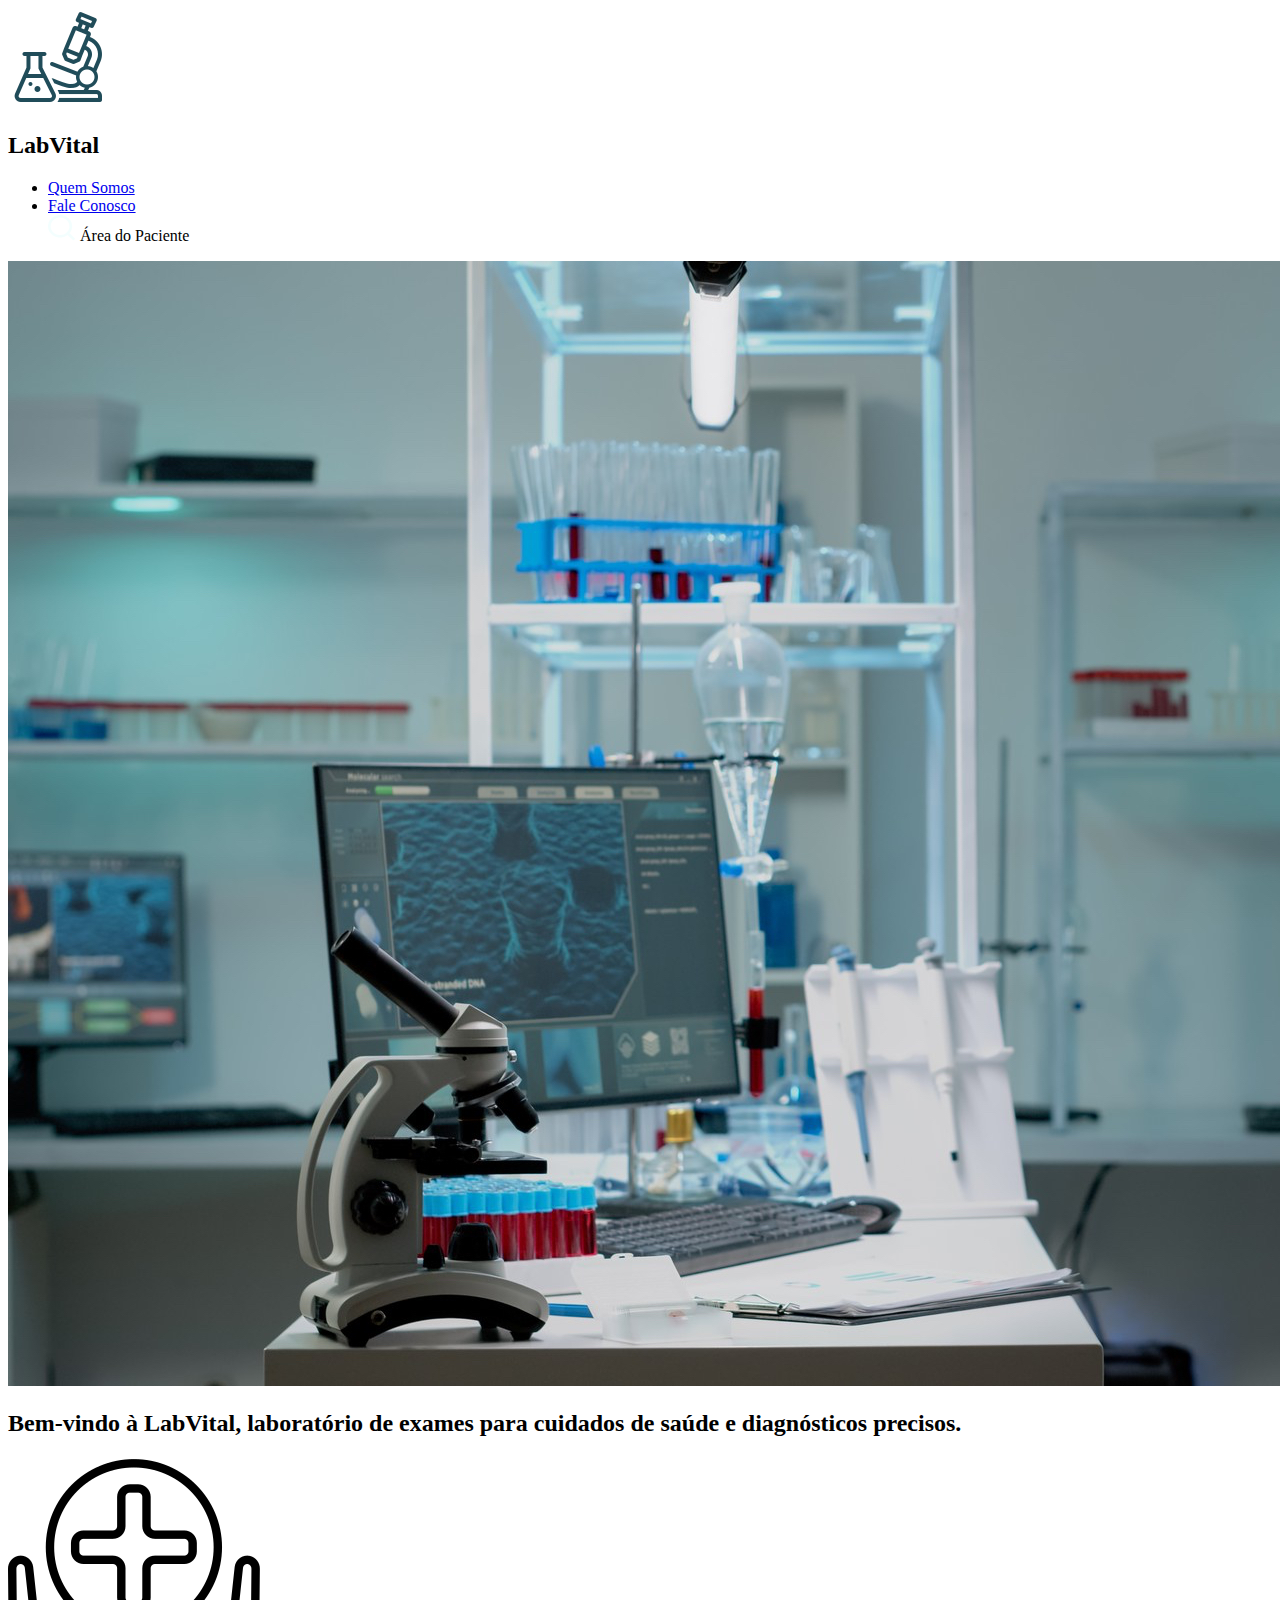
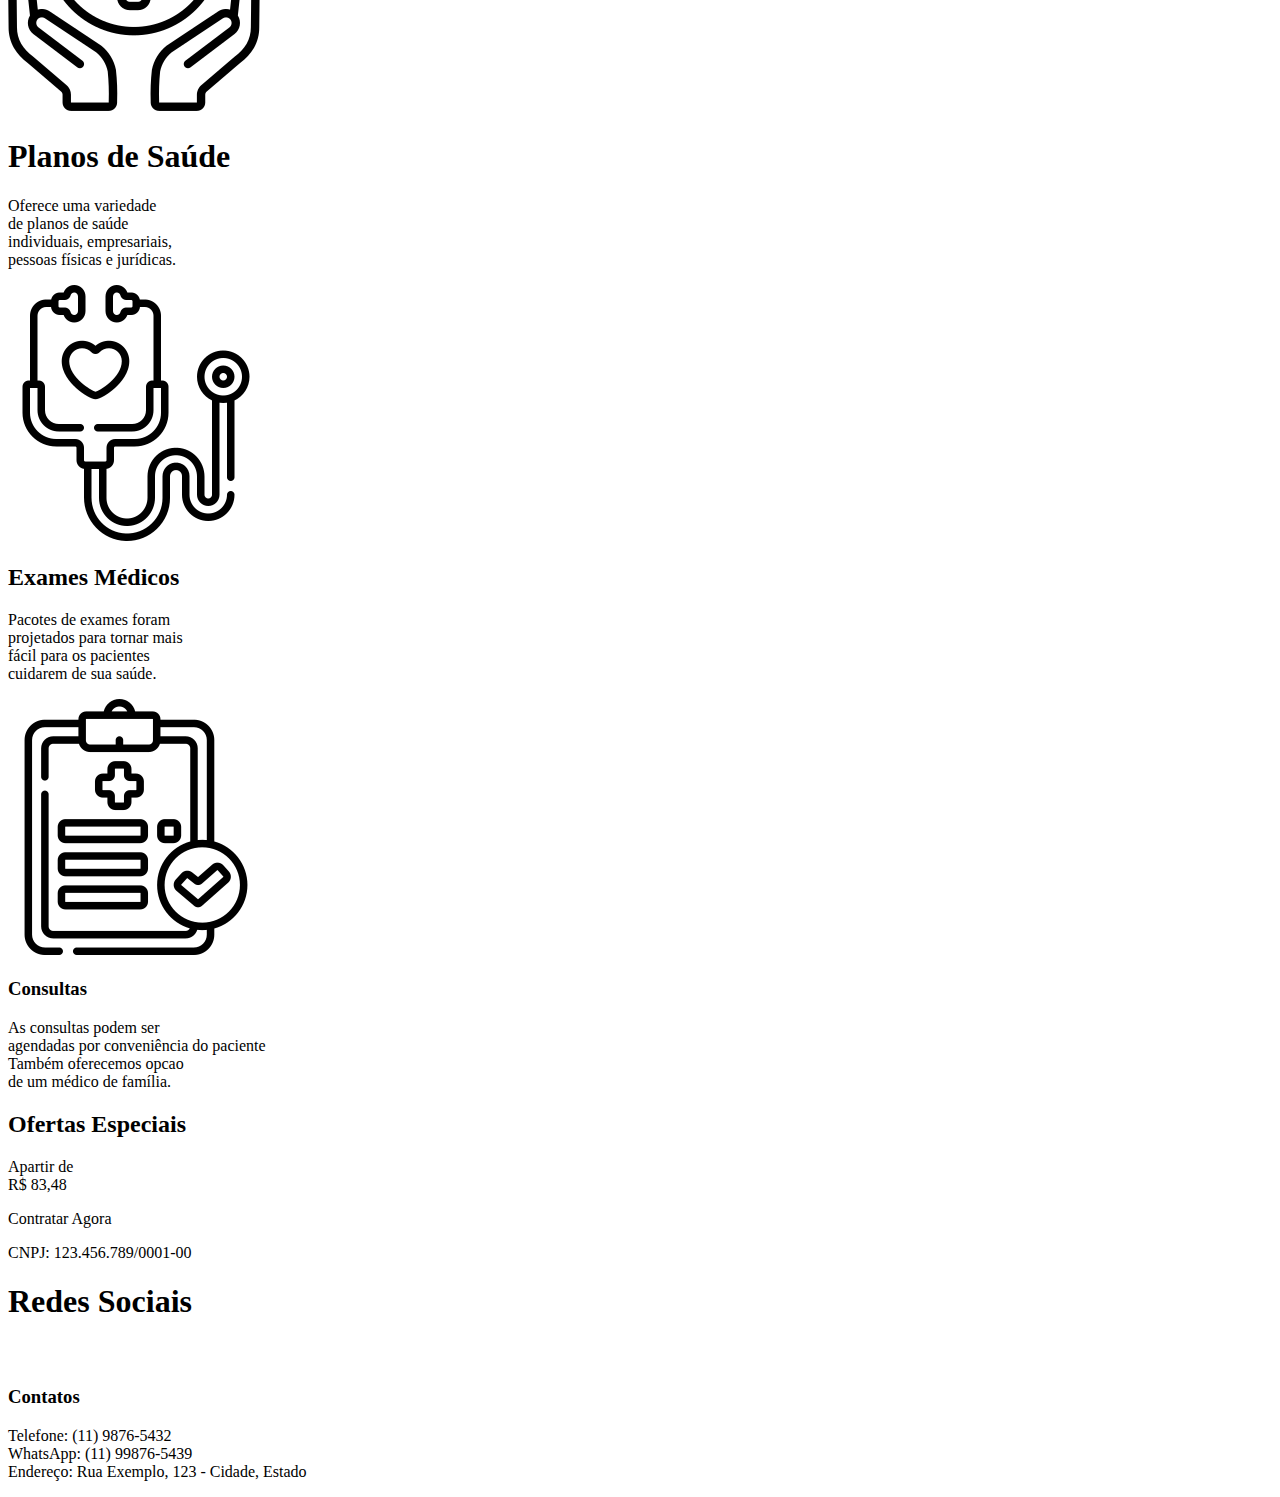
==== site do figma/index.html @ 5b7d8f1e "atualizaçao" ====
<!DOCTYPE html>
<html lang="pt-br">
  <head>
    <meta charset="UTF-8" />
    <meta name="viewport" content="width=device-width, initial-scale=1.0" />
    <title>LabVital</title>
    <link rel="preconnect" href="https://fonts.googleapis.com" />
    <link rel="stylesheet" href="style.css"/>

   
  </head>

  <body>
    <header class="header">
      <div id="logo">
        <img src="logo/icons8-laboratory-100.png" alt="logo" />
      </div>
      <h2 class="lab">LabVital</h2>

      <nav>
        <ul class="menu">
          <li><a href="#">Quem Somos</a></li>
          <li><a href="#">Fale Conosco</a></li>

          <div class="container">
            <img class="lupa" src="logo/Vector.png" alt="lupa" />

            <span class="area-cliente"> Área do Paciente</span>
          </div>
        </ul>
      </nav>
    </header>

    <div class="imagem">
      <img src="back/ninguem-no-laboratorio-cientifico-com-instrumentos-de-pesquisa.jpg"alt="background"/></div>
    <div class="informativo">
      <h2>
        Bem-vindo à LabVital, laboratório de exames para cuidados de saúde e
        diagnósticos precisos.
      </h2>
    </div>
    <main class="main">
      
        <img src="itens/cuidados-de-saude.png" alt="planos de saude" />
         <h1>Planos de Saúde</h1>
       
        <p>Oferece uma variedade<br>
            de planos de saúde<br>
            individuais, empresariais,<br>
            pessoas físicas e jurídicas.</p>
           
        <img src="itens/exame-medico.png" alt="exames medicos"/>
      
          <h2>Exames Médicos</h2>  
      

        <p>Pacotes de exames foram <br>
          projetados para tornar mais<br>
          fácil para os pacientes<br>
          cuidarem de sua saúde.</p>
       <img src="itens/exame-de-saude.png" alt="exame de saude"/>
       <h3>Consultas</h3>

        <p>As consultas podem ser<br>
          agendadas por conveniência do paciente<br>
          Também oferecemos opcao<br>
          de um médico de família.</p>
    </main>

    <div class="oferta">
     <h2>
      Ofertas Especiais
     </h2>


    </div>
    <div class="contrate">
      <p>Apartir de <br>
         R$ <span class="numero-destacado">83</span>,48</p>
      

    </div>
    <div class="button">
      <p>
        Contratar Agora
      </p>

    </div>



    <footer>
      <a>CNPJ: 123.456.789/0001-00</a>
      
       <div class="redes-sociais">
         <h1>Redes Sociais</h1>
        <img src="logo/🦆 icon _facebook icon_.png" alt="facebook">
        <img src="logo/🦆 icon _twitter icon_.png" alt="twitter">
        <img src="logo/🦆 icon _instagram alt icon_.png" alt="instagram">
       


       </div>
      
      <div class="footer-content">
        <h3>Contatos</h3>
        
       <p>
        Telefone: (11) 9876-5432<br>
        WhatsApp: (11) 99876-5439<br>
        Endereço: Rua Exemplo, 123 - Cidade, Estado</p>
      </div>
        

    </footer>
  </body>
</html>
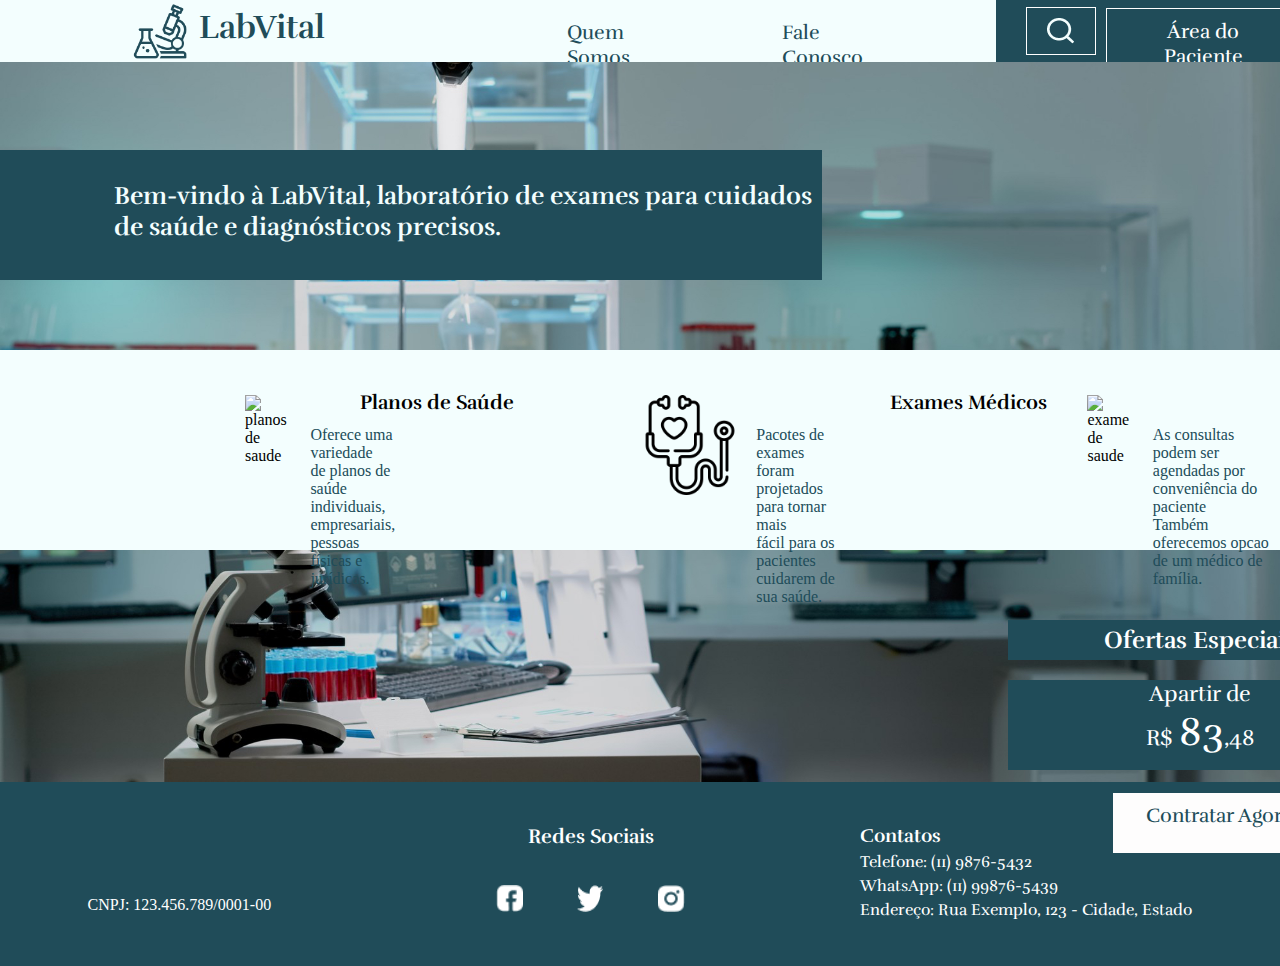
==== commit b543bdcb: "adicionando arquivo html" ====
--- a/site do figma/index.html
+++ b/site do figma/index.html
@@ -7,7 +7,7 @@
     <link rel="preconnect" href="https://fonts.googleapis.com" />
     <link rel="stylesheet" href="style.css"/>
 
-   
+
   </head>
 
   <body>
@@ -40,19 +40,19 @@
       </h2>
     </div>
     <main class="main">
-      
+
         <img src="itens/cuidados-de-saude.png" alt="planos de saude" />
          <h1>Planos de Saúde</h1>
-       
+
         <p>Oferece uma variedade<br>
             de planos de saúde<br>
             individuais, empresariais,<br>
             pessoas físicas e jurídicas.</p>
-           
+
         <img src="itens/exame-medico.png" alt="exames medicos"/>
-      
+
           <h2>Exames Médicos</h2>  
-      
+
 
         <p>Pacotes de exames foram <br>
           projetados para tornar mais<br>
@@ -77,7 +77,7 @@
     <div class="contrate">
       <p>Apartir de <br>
          R$ <span class="numero-destacado">83</span>,48</p>
-      
+
 
     </div>
     <div class="button">
@@ -91,27 +91,26 @@
 
     <footer>
       <a>CNPJ: 123.456.789/0001-00</a>
-      
+
        <div class="redes-sociais">
          <h1>Redes Sociais</h1>
         <img src="logo/🦆 icon _facebook icon_.png" alt="facebook">
         <img src="logo/🦆 icon _twitter icon_.png" alt="twitter">
         <img src="logo/🦆 icon _instagram alt icon_.png" alt="instagram">
-       
+
 
 
        </div>
-      
+
       <div class="footer-content">
         <h3>Contatos</h3>
-        
+
        <p>
         Telefone: (11) 9876-5432<br>
         WhatsApp: (11) 99876-5439<br>
         Endereço: Rua Exemplo, 123 - Cidade, Estado</p>
       </div>
-        
+
 
     </footer>
   </body>
-</html>--- a/site do figma/style.css
+++ b/site do figma/style.css
@@ -0,0 +1,341 @@
+@import url("https://fonts.googleapis.com/css2?family=Rufina&display=swap");
+@import url('https://fonts.googleapis.com/css2?family=Rufina:wght@400;700&display=swap');
+
+* {
+  margin: 0;
+  padding: 0;
+}
+
+.header {
+  position: relative;
+  background-color: rgba(243, 254, 254, 1);
+  width: 100%;
+  height: 62px;
+  overflow: hidden;
+  display: flex;
+  align-items: center;
+}
+
+.container {
+ 
+  box-sizing: border-box;
+  background-color: rgba(32, 76, 89, 1);
+  width: 400px;
+  height: inherit;
+  color: white;
+  font-size: 20px;
+  font-family: "Rufina", serif;
+  text-align: center;
+  padding-top: 20px;
+  
+}
+
+#logo img {
+  padding-left: 130px;
+  position: absolute;
+  top: 0;
+  padding-top: 2px;
+  width: 60px;
+  height: 60px;
+  overflow: hidden;
+}
+
+nav {
+  height: 100%;
+}
+
+.lab {
+  position: absolute;
+  font-family: "Rufina", serif;
+  font-size: 33px;
+  padding-left: 199px;
+  width: 150px;
+  height: 49px;
+  color: rgba(32, 76, 89, 1);
+}
+
+.body {
+  margin: 0;
+  padding: 0;
+  position: relative;
+  overflow: hidden;
+}
+
+.imagem img {
+  width: 100%;
+  height: auto;
+  left: 0px;
+  top: 120px;
+  overflow: hidden;
+}
+
+.menu {
+  padding-left: 567px;
+  
+  display: flex;
+  font-family: "Rufina", serif;
+  font-style: normal;
+  font-size: 20px;
+  list-style: none;
+  display: flex;
+  justify-content: space-between;
+  gap: 55px;
+  height: inherit;
+}
+
+.menu li {
+  padding-top: 20px;
+  margin-right: 55px;
+}
+
+.menu li:last-child {
+  margin-right: 0;
+}
+
+.menu a {
+  
+  text-decoration: none;
+  color: rgba(32, 76, 89, 1);
+ 
+}
+
+.informativo {
+  position: absolute;
+  top: 80px;
+  margin-top: 70px;
+  padding: 10px;
+  width: 802px;
+  height: 110px;
+  background-color: rgba(32, 76, 89, 1);
+}
+
+.informativo h2 {
+  padding-top: 20px;
+  padding-left: 104px;
+  font-family: "Rufina", serif;
+  color: rgba(243, 254, 254, 1);
+  font-size: 25px;
+}
+
+.main {
+  display: flex;
+  position: absolute;
+  box-sizing: border-box;
+  background-color: rgb(243, 254, 254, 1);
+  width: 100%;
+  height: 200px;
+ 
+  top: 50%;
+  left: 50%;
+  transform: translate(-50%, -50%);
+}
+.main img {
+  padding-left: 245px;
+  padding-top: 45px;
+  width: 100px;
+  height: 100px;
+}
+
+.main h1 {
+  cursor: pointer;
+  position: absolute;
+  padding-top: 40px;
+  padding-left: 360px;
+  font-size: 20px;
+  font-family: "Rufina", serif;
+  font-style: bold;
+}
+.main h2{
+
+  cursor: pointer;
+  position: absolute;
+  padding-top: 40px;
+  padding-left: 890px;
+  font-size: 20px;
+  font-family: "Rufina", serif;
+  font-style: bold;
+}
+.main h3 {
+
+  cursor: pointer;
+  position: absolute;
+  padding-top: 40px;
+  padding-left: 1426px;
+  font-size: 20px;
+  font-family: "Rufina", serif;
+  font-style: bold;
+
+
+}
+
+.main p {
+  padding-left: 16px;
+  padding-top: 76px;
+  color: rgba(32, 76, 89, 1);
+
+}
+
+
+.lupa {
+  cursor: pointer;
+  position: relative;
+  border: 1px solid white;
+  padding: 10px 20px;
+  top: -30%;
+  margin-left: 30px;
+  display: flex;
+  vertical-align: middle;
+ 
+  
+  
+}
+
+.area-cliente {
+  display: flex;
+  top: -144%;
+  position: relative;
+  cursor: pointer;
+  margin-left: 110px;
+  margin-right: 30px;
+  border: 1px solid #fff;
+  padding: 10px 44px;
+  text-align: center;
+  
+}
+
+
+.oferta {
+ position: absolute;
+ top: 620px;
+ background-color:rgba(32, 76, 89, 1) ;
+ width: 30%;
+ height: 40px;
+ text-align: center;
+ left: 1008px;
+}
+.oferta h2{
+  font-family: "Rufina", serif;
+  color: #fff; 
+  padding-top: 5px;
+ }
+
+.contrate{
+  position: absolute;
+  top: 680px;
+  background-color:rgba(32, 76, 89, 1) ;
+  width: 30%;
+  height: 90px;
+  text-align: center;
+  left: 1008px;
+  font-family: "Rufina", serif;
+  color: #fff;
+  font-size:22px;
+
+}
+.numero-destacado {
+  font-size: 40px;
+
+}
+.button { 
+
+  position: absolute;
+  top: 790px;
+  background-color:rgb(254, 253, 253) ;
+  width: 15%;
+  height: 40px;
+  text-align: center;
+  
+  left: 1110px;
+  font-family: "Rufina", serif;
+  color: rgba(32, 76, 89, 1);
+  padding-top: 20px;
+  font-size: 20px;
+  border: 3px solid rgba(32, 76, 89, 1);
+  margin-bottom: 40px;
+  padding: 10px 10px;
+  cursor: pointer;
+
+}
+
+ footer {
+ display: flex;
+ justify-content: space-around;
+ margin-top: -10px;
+ background-color: rgba(32, 76, 89, 1);
+ text-align: center;
+ padding: 20px 0;
+ overflow: hidden;
+ height: 150px;
+
+ }
+ footer h1{
+    padding-left: 50px;
+    padding-top: 28px;
+    font-family: "Rufina", serif;
+    color: #fff; 
+    font-size: 20px;
+    padding-bottom: 16px;
+
+ }
+ footer img{
+  
+  padding-top: 20px;
+  padding-left: 50px;
+  width: 60px;
+  height: 60px;
+  color:#fff
+  
+
+ }
+ footer h2{
+  position: relative;
+ 
+  padding-top: 20px;
+  color: white;
+  font-family: "Rufina", serif;
+  
+
+
+ }
+
+ footer a{
+ color: #fff;
+ padding-top: 100px;
+ 
+
+
+
+ }
+
+
+.footer-content {
+padding-top: 26px;
+text-align:justify;
+
+line-height: 1.5;
+margin-top: 0;
+font-family: "Rufina", serif;
+color: white;
+}
+.footer-content p{ 
+
+  padding-bottom:80px;
+}
+
+.redes-sociais img{
+
+ color: #fff;
+
+ width: 27px;
+ height: 27px;
+
+}
+.redes-sociais p{
+color: white;
+font-size: ;
+font-family: "Rufina", serif;
+font-size: 26px;
+padding-top: 20px;
+padding-left: 53px;
+
+}
